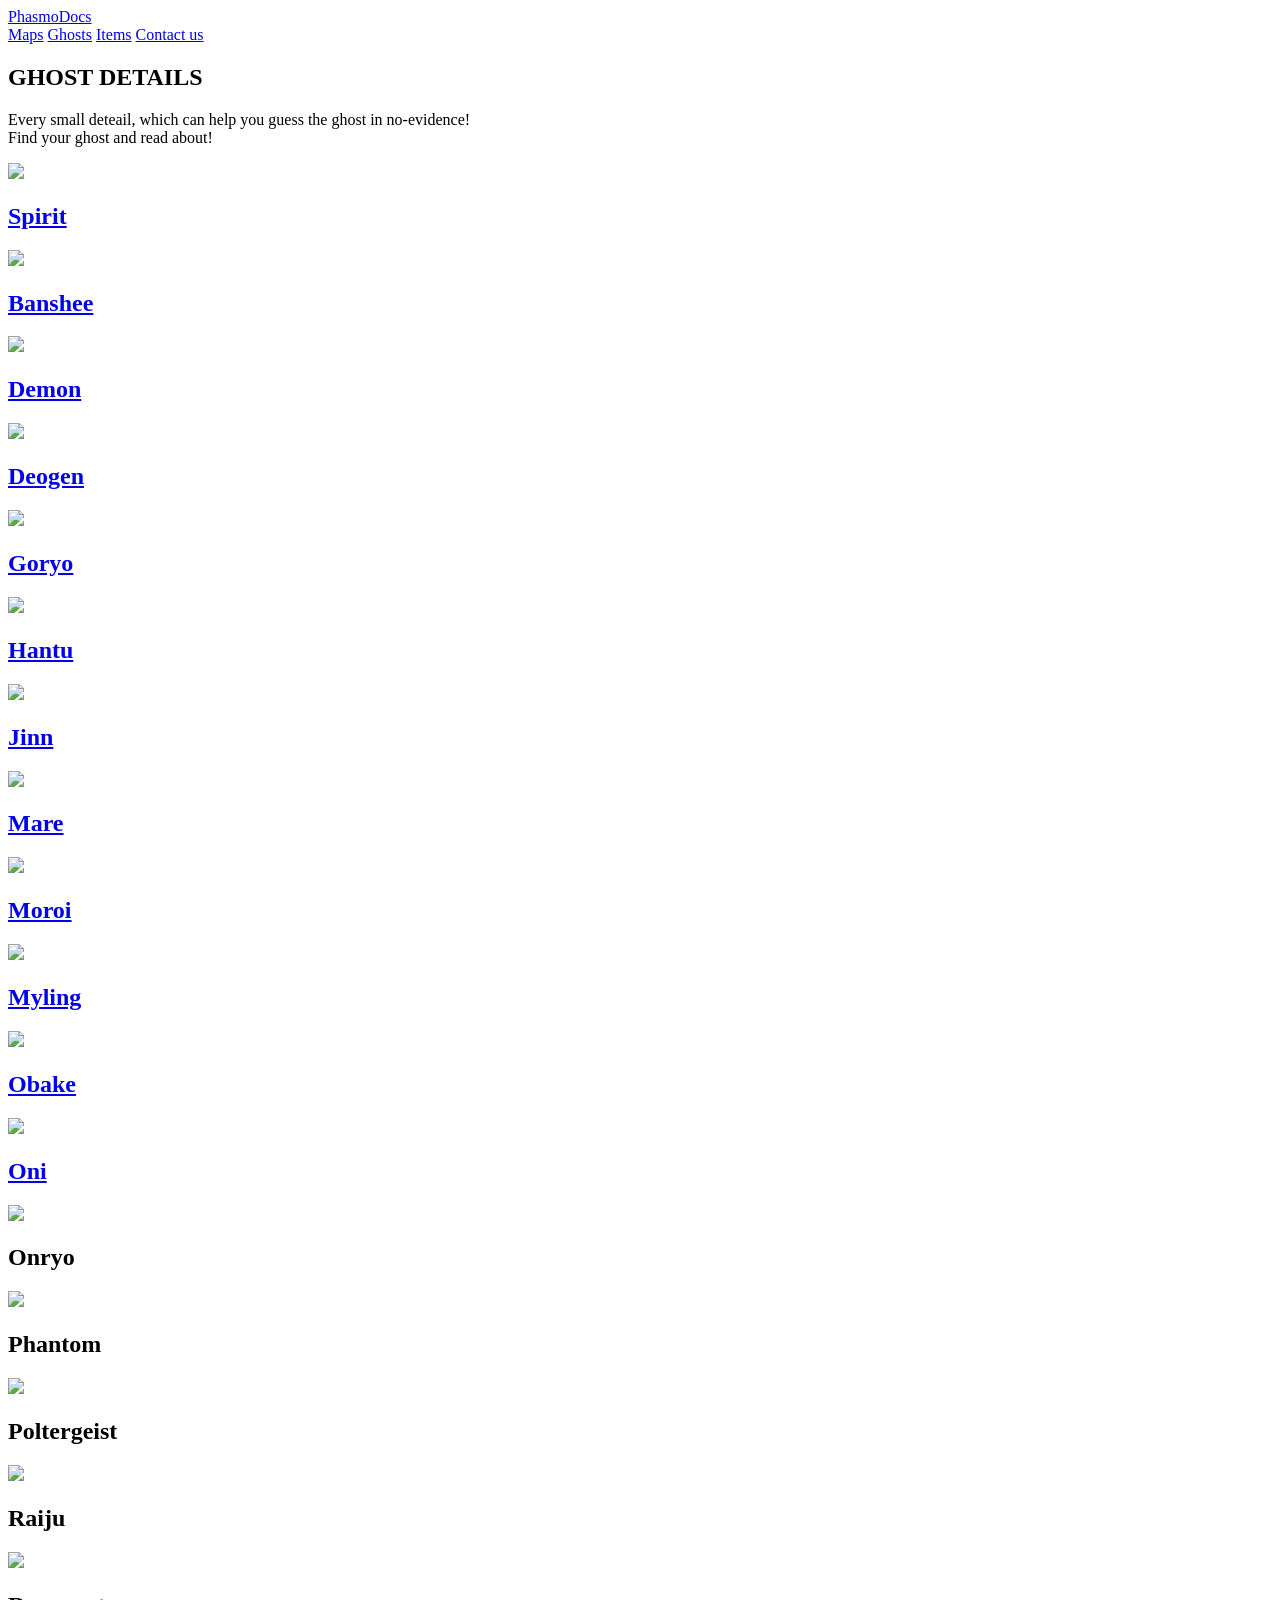
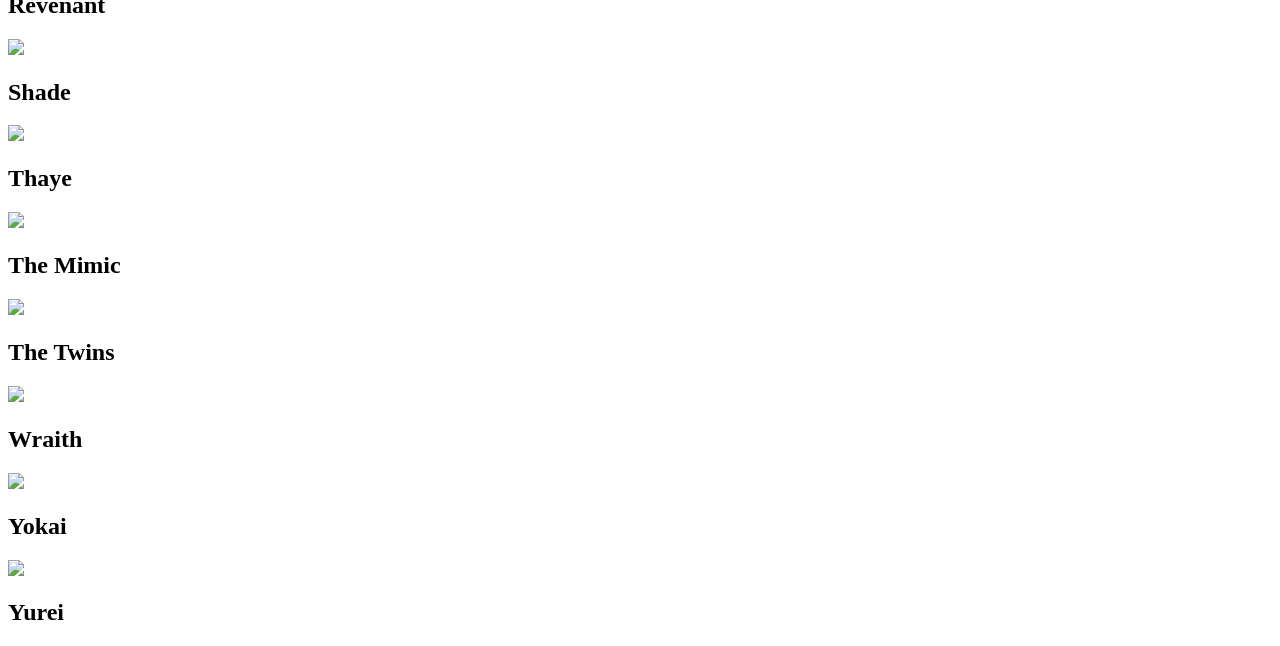
==== Ghost.html @ df2d8bae "Add files via upload" ====
<!DOCTYPE html>
<html>
    <head>
        <meta name="viewport" content="width=device-width, initial-scale=1.0">
        <title>PhasmoDocs - Ghosts</title>
        <link rel="stylesheet" href="style.css">
        <link rel="icon" type="image/x-icon" href="img/icon.png">
        <meta charset="UTF-8">
    </head>
    <body class="Ghosts">
        <header>
            <a href="index.html" class="logo">PhasmoDocs</a>
            <nav>
                <a href="Maps.html">Maps</a>
                <a href="Ghost.html">Ghosts</a>
                <a href="#">Items</a>
                <a href="https://discord.gg/DEPN3hc5D5" target="_blank">Contact us</a>
            </nav>
        </header>
        <section class="ghost-page">
            <h1 class="title">GHOST DETAILS</h1>
            <p>Every small deteail, which can help you guess the ghost in no-evidence!<br>Find your ghost and read about!</p>
            <div class="cards">
                <div class="card">
                    <a href="Ghosts/Spriti.html">
                    <img src="img/Spirit.png">
                    <h2>Spirit</h2>
                    </a>
                </div>
                <div class="card">
                    <a href="Ghosts/Banshee.html">
                    <img src="img/Banshee.png">
                    <h2>Banshee</h2>
                    </a>
                </div>
                <div class="card">
                    <a href="Ghosts/Demon.html">
                    <img src="img/Demon.png">
                    <h2>Demon</h2>
                    </a>
                </div>
                <div class="card">
                    <a href="Ghosts/Deogen.html">
                    <img src="img/Deogen.png">
                    <h2>Deogen</h2>
                    </a>
                </div>
                <div class="card">
                    <a href="Ghosts/Goryo.html">
                    <img src="img/Goryo.png">
                    <h2>Goryo</h2>
                    </a>
                </div>
                <div class="card">
                    <a href="Ghosts/Hantu.html">
                    <img src="img/Hantu.png">
                    <h2>Hantu</h2>
                    </a>
                </div>
                <div class="card">
                    <a href="Ghosts/Jinn.html">
                    <img src="img/Jinn.png">
                    <h2>Jinn</h2>
                    </a>
                </div>
                <div class="card">
                    <a href="Ghosts/Mare.html">
                    <img src="img/Mare.png">
                    <h2>Mare</h2>
                    </a>
                </div>
                <div class="card">
                    <a href="Ghosts/Moroi.html">
                    <img src="img/Moroi.png">
                    <h2>Moroi</h2>
                    </a>
                </div>
                <div class="card">
                    <a href="Ghosts/Myling.html">
                    <img src="img/Myling.png">
                    <h2>Myling</h2>
                    </a>
                </div>
                <div class="card">
                    <a href="Ghosts/Obake.html">
                    <img src="img/Obake.png">
                    <h2>Obake</h2>
                    </a>
                </div>
                <div class="card">
                    <a href="Ghosts/Oni.html">
                    <img src="img/Oni.png">
                    <h2>Oni</h2>
                    </a>
                </div>
                <div class="card">
                    <img src="img/Onryo.png">
                    <h2>Onryo</h2>
                </div>
                <div class="card">
                    <img src="img/Phantom.png">
                    <h2>Phantom</h2>
                </div>
                <div class="card">
                    <img src="img/Poltergeist.png">
                    <h2>Poltergeist</h2>
                </div>
                <div class="card">
                    <img src="img/Raiju.png">
                    <h2>Raiju</h2>
                </div>
                <div class="card">
                    <img src="img/Revenant.png">
                    <h2>Revenant</h2>
                </div>
                <div class="card">
                    <img src="img/Shade.png">
                    <h2>Shade</h2>
                </div>
                <div class="card">
                    <img src="img/Thaye.png">
                    <h2>Thaye</h2>
                </div>

                <div class="card">
                    <img src="img/Mimic.png">
                    <h2>The Mimic</h2>
                </div>
                <div class="card">
                    <img src="img/Twins.png">
                    <h2>The Twins</h2>
                </div>
                <div class="card">
                    <img src="img/Wraith.png">
                    <h2>Wraith</h2>
                </div>
                <div class="card">
                    <img src="img/Yokai.png">
                    <h2>Yokai</h2>
                </div>
                <div class="card">
                    <img src="img/Yurei.png">
                    <h2>Yurei</h2>
                </div>
            </div>
        </section>
        </section>
    </body>
</html>
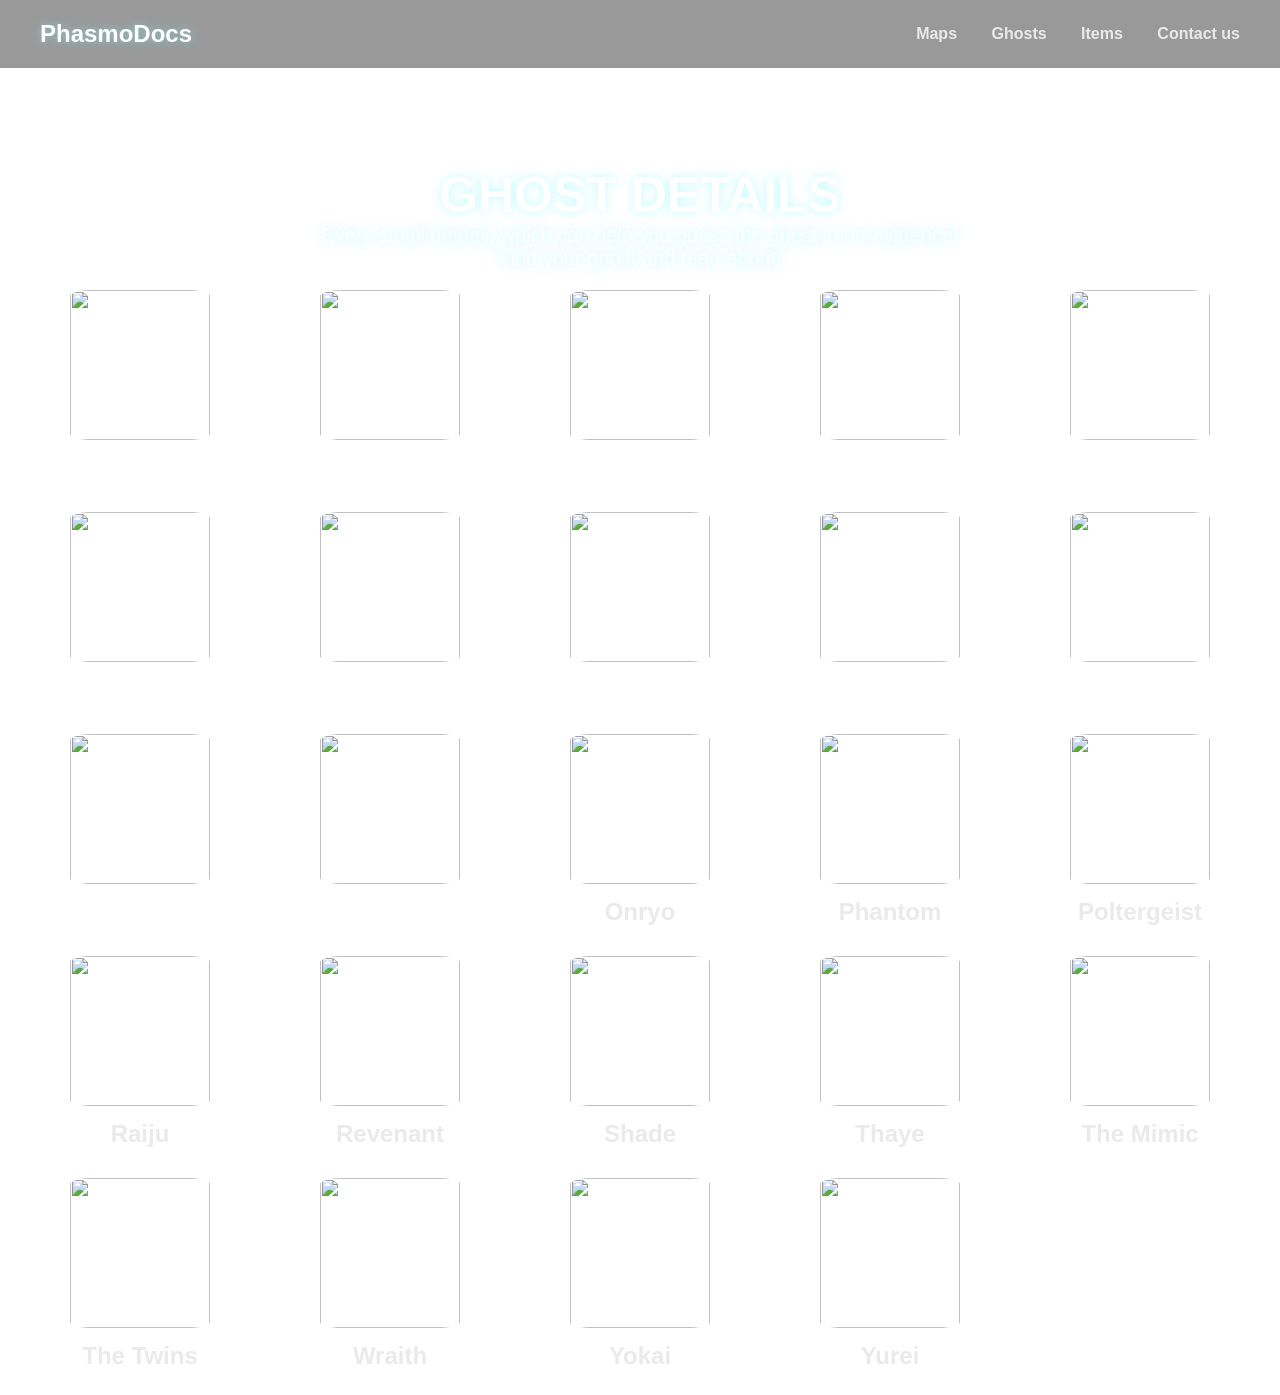
==== commit 2cfaa095: "Update Ghost.html" ====
--- a/Ghost.html
+++ b/Ghost.html
@@ -3,7 +3,7 @@
     <head>
         <meta name="viewport" content="width=device-width, initial-scale=1.0">
         <title>PhasmoDocs - Ghosts</title>
-        <link rel="stylesheet" href="style.css">
+        <link rel="stylesheet" href="Style.css">
         <link rel="icon" type="image/x-icon" href="img/icon.png">
         <meta charset="UTF-8">
     </head>
@@ -146,4 +146,4 @@
         </section>
         </section>
     </body>
-</html>+</html>
--- a/Style.css
+++ b/Style.css
@@ -0,0 +1,684 @@
+*{
+    margin: 0;
+    padding: 0;
+    box-sizing: border-box;
+}
+
+body{
+    font-family: Arial, Helvetica, sans-serif;
+    color: #eaeaea;
+}
+
+header{
+    display: flex;
+    justify-content: space-between;
+    align-items: center;
+    padding: 20px 40px;
+    position: fixed; /* VIGTIG */
+    width: 100%;
+    top: 0;
+    left: 0;
+    background: rgba(0,0,0,0.4);
+    backdrop-filter: blur(10px);
+    z-index: 1000;
+}
+
+
+.logo {
+    font-size: 24px;
+    text-decoration: none;
+    font-weight: bold;
+    color: white;
+    text-shadow: 0 0 10px rgba(126,249,255,0.5);
+    animation: flicker 7s infinite;
+    display: inline-block;
+}
+
+.logo:hover{
+    color: #7ef9ff;
+    text-shadow: 
+        0 0 5px #7ef9ff,
+        0 0 10px #7ef9ff,
+        0 0 20px #7ef9ff;
+}
+
+nav a{
+    position: relative;
+    margin-left: 30px;
+    text-decoration: none;
+    color: #eaeaea;
+    font-weight: bold;
+    transition: 0.3s;
+    animation: flicker 11s infinite;
+}
+nav a:hover{
+    color: var(--ghost);
+    text-shadow: 
+        0 0 5px #7ef9ff,
+        0 0 10px #7ef9ff,
+        0 0 20px #7ef9ff;
+}
+nav a::after {
+    content: "";
+    position: absolute;
+    width: 0%;
+    height: 2px;
+    left: 0;
+    bottom: -5px;
+    background: #7ef9ff;
+    transition: 0.3s;
+}
+
+nav a:hover::after {
+    width: 100%;
+}
+
+.frontpagebody .hero{
+    height: 100vh;
+    background: url("img/Phasmo.png") no-repeat center/cover;
+    display: flex;
+    justify-content: center;
+    align-items: center;
+    text-align: center;
+    color: white;
+    position: relative;
+}
+
+.Ghosts .hero {
+    height: 100vh;
+    background: url("img/ghostprof.png") no-repeat center/cover;
+    display: flex;
+    justify-content: center;
+    text-align: center;
+    color: white;
+    position: relative;
+}
+
+.Maps .hero {
+    background-position: center top;
+    height: 100vh;
+    background: url("img/maps.png") no-repeat top/cover;
+    display: flex;
+    justify-content: center;
+    text-align: center;
+    color: white;
+    position: relative;
+}
+
+.Ghosts {
+    min-height: 100vh;
+    background: url("img/ghostprof.png") no-repeat center/cover;
+}
+
+.frontpagebody .hero-text h1 {
+    font-size: 60px;
+    text-shadow: 0 0 10px rgba(255,255,255,0.6);
+}
+.frontpagebody .hero-content {
+    display: flex;
+    flex-direction: column; /* 👈 DET HER ER NØGLEN */
+    align-items: center;
+    gap: 50px;
+}
+.frontpagebody .hero-text p{
+    font-size: 20px;
+    margin-top: 20px;
+    text-shadow: 0 0 10px rgba(255,255,255,0.6);
+    margin-bottom: 30px;
+}
+
+@keyframes flicker {
+    0%   { opacity: 1; }
+    5%   { opacity: 0.4; }
+    10%  { opacity: 1; }
+    15%  { opacity: 0.3; }
+    20%  { opacity: 1; }
+    55%  { opacity: 0.9; }
+    60%  { opacity: 0.2; }
+    65%  { opacity: 1; }
+    100% { opacity: 1; }
+}
+
+.frontpagebody .hero::after {
+    content: "";
+    position: absolute;
+    inset: 0;
+    background: radial-gradient(circle at center, rgba(255,255,255,0.05), transparent 70%);
+    pointer-events: none;
+}
+
+:root {
+    --ghost: #7ef9ff;
+}
+
+.frontpagebody .cards {
+    display: flex;
+    gap: 60px;
+}
+
+.frontpagebody .card {
+    width: 300px;
+    text-align: center;
+    padding: 30px;
+
+    background: rgba(0,0,0,0.4);
+    backdrop-filter: blur(20%);
+
+    border-radius: 10px;
+    transition: 0.3s;
+}
+
+.frontpagebody .card:hover {
+    transform: translateY(-10px) scale(1.05);
+    box-shadow: 0 0 20px rgba(126,249,255,0.3);
+}
+
+.frontpagebody .card img {
+    width: 100%;
+    border-radius: 10px;
+}
+
+.frontpagebody .card p {
+    margin-top: 10px;
+    font-size: 24px;
+    text-decoration: none;
+    color: white;
+    font-weight: bold;
+    font-family: Arial, Helvetica, sans-serif
+}
+
+.frontpagebody .card a{
+    text-decoration: none;
+}
+
+@media (max-width: 768px) {
+    .cards {
+        flex-direction: column;
+        align-items: center;
+    }
+
+    nav {
+        display: none; /* kan senere laves burger menu */
+    }
+}
+
+.ghost-page {
+    padding: 98px 20px 25px;
+    margin: 0 auto; /* 👈 centrer hele container */
+}
+.title {
+    text-align: center;
+    font-size: 50px;
+    margin-bottom: 40px;
+    color: white;
+    text-shadow: 0 0 10px rgba(126,249,255,0.5);
+}
+.ghost-page p {
+    text-align: center;
+    font-size: 20px;
+    margin-top: -40px;
+    margin-bottom: 20px;
+    color: white;
+    text-shadow: 0 0 10px rgba(126,249,255,0.5);
+}
+.card{
+    text-align: center;
+    transition: 0.3s;
+    border-radius: 35px;
+    transition: 0.3s;
+}
+
+.card h2 {
+    margin-top: 10px;
+    text-align: center;
+}
+.cards {
+    display: grid;
+    /* 👇 4 kort pr række */
+    grid-template-columns: repeat(auto-fit, minmax(180px, 220px));
+    gap: 30px;
+    justify-content: center;
+}
+.card a {
+    text-decoration: none;
+    color: white;
+}
+.card img {
+    width: 80%;
+    height: 150px;
+    object-fit: cover;
+    border-radius: 36px;
+    object-fit: cover
+}
+@media (max-width: 900px) {
+    .cards {
+        grid-template-columns: repeat(2, 1fr);
+    }
+}
+
+@media (max-width: 500px) {
+    .cards {
+        grid-template-columns: 1fr;
+    }
+}
+
+
+.card:hover {
+    transform: translateY(-10px) scale(1.05);
+    box-shadow: 0 0 20px rgba(126,249,255,0.3);
+}
+
+##Spirit
+body.Spirit {
+    min-height: 100vh;
+    background:red;
+}
+body.Spirit {
+    min-height: 100vh;
+    background: url("img/Backgroundghost.png") no-repeat center/cover;
+    position: relative;
+}
+
+body.Spirit::before {
+    content: "";
+    position: fixed;
+    inset: 0;
+
+    background: radial-gradient(
+        circle at center,
+        rgba(255,255,255,0.08),
+        rgba(0,0,0,0.6)
+    );
+
+    pointer-events: none;
+    z-index: 1;
+}
+.Spirit-detail {
+    padding: 120px 40px 60px;
+    max-width: 1100px;
+    margin: 0 auto;
+}
+
+/* TOP (billede + tekst) */
+.Spirit-header {
+    display: flex;
+    gap: 40px;
+    align-items: center;
+    margin-bottom: 50px;
+}
+
+.Spirit-header img {
+    width: 250px;
+    border-radius: 20px;
+    box-shadow: 0 0 20px rgba(126,249,255,0.3);
+}
+
+.Spirit-info h1 {
+    font-size: 50px;
+    text-shadow: 0 0 15px rgba(126,249,255,0.6);
+}
+
+.Spirit-info p {
+    margin-top: 10px;
+    font-size: 18px;
+}
+
+/* GRID */
+.Spirit-grid {
+    display: grid;
+    grid-template-columns: repeat(auto-fit, minmax(250px, 1fr));
+    gap: 25px;
+}
+
+/* BOXES */
+.Spirit-box {
+    background: rgba(0,0,0,0.5);
+    backdrop-filter: blur(10px);
+    padding: 20px;
+    border-radius: 15px;
+    transition: 0.3s;
+}
+
+.Spirit-box:hover {
+    transform: translateY(-5px);
+    box-shadow: 0 0 20px rgba(126,249,255,0.3);
+}
+
+.Spirit-box h2 {
+    margin-bottom: 10px;
+    color: #7ef9ff;
+}
+
+.Spirit-box ul {
+    list-style: none;
+    padding-left: 0;
+}
+
+.Spirit-box li {
+    margin-bottom: 5px;
+}
+
+#banshee
+body.Banshee {
+    min-height: 100vh;
+    background: url("img/Backgroundghost.png") no-repeat center/cover;
+    position: relative;
+}
+body.Banshee {
+    min-height: 100vh;
+    background: url("img/Backgroundghost.png") no-repeat center/cover;
+    position: relative;
+}
+
+/* 👻 Fog */
+body.Banshee::before {
+    content: "";
+    position: fixed;
+    inset: 0;
+
+    background: radial-gradient(
+        circle at center,
+        rgba(126,249,255,0.08),
+        rgba(0,0,0,0.7)
+    );
+
+    pointer-events: none;
+    z-index: 1;
+}
+
+/* content over fog */
+header,
+.Spirit-detail {
+    position: relative;
+    z-index: 2;
+}
+
+body.Demon {
+    min-height: 100vh;
+    background: url("img/Backgroundghost.png") no-repeat center/cover;
+    position: relative;
+}
+
+/* mørkere og mere aggressiv fog */
+body.Demon::before {
+    content: "";
+    position: fixed;
+    inset: 0;
+
+    background: radial-gradient(
+        circle at center,
+        rgba(255,0,0,0.08),
+        rgba(0,0,0,0.8)
+    );
+
+    pointer-events: none;
+    z-index: 1;
+}
+
+/* content over */
+header,
+.Spirit-detail {
+    position: relative;
+    z-index: 2;
+}
+
+body.Deogen {
+    min-height: 100vh;
+    background: url("img/Backgroundghost.png") no-repeat center/cover;
+    position: relative;
+}
+
+/* creepy fog */
+body.Deogen::before {
+    content: "";
+    position: fixed;
+    inset: 0;
+
+    background: radial-gradient(
+        circle at center,
+        rgba(126,249,255,0.06),
+        rgba(0,0,0,0.85)
+    );
+
+    pointer-events: none;
+    z-index: 1;
+}
+
+/* content over */
+header,
+.Spirit-detail {
+    position: relative;
+    z-index: 2;
+}
+
+/* MOBILE */
+@media (max-width: 768px) {
+    .ghost-header {
+        flex-direction: column;
+        text-align: center;
+    }
+}
+
+body.Goryo {
+    min-height: 100vh;
+    background: url("../img/goryo-bg.png") no-repeat center/cover;
+    position: relative;
+}
+
+/* lidt kold og “kamera” vibe */
+body.Goryo::before {
+    content: "";
+    position: fixed;
+    inset: 0;
+
+    background: radial-gradient(
+        circle at center,
+        rgba(0,255,200,0.05),
+        rgba(0,0,0,0.85)
+    );
+
+    pointer-events: none;
+    z-index: 1;
+}
+
+body.Hantu {
+    min-height: 100vh;
+    background: url("../img/hantu-bg.png") no-repeat center/cover;
+    position: relative;
+}
+
+/* cold fog */
+body.Hantu::before {
+    content: "";
+    position: fixed;
+    inset: 0;
+
+    background: radial-gradient(
+        circle at center,
+        rgba(150,220,255,0.08),
+        rgba(0,0,0,0.85)
+    );
+
+    pointer-events: none;
+    z-index: 1;
+}
+
+/* content over fog */
+header,
+.Spirit-detail {
+    position: relative;
+    z-index: 2;
+}
+body.Jinn {
+    min-height: 100vh;
+    background: url("../img/jinn-bg.png") no-repeat center/cover;
+    position: relative;
+}
+
+/* electric vibe */
+body.Jinn::before {
+    content: "";
+    position: fixed;
+    inset: 0;
+
+    background: radial-gradient(
+        circle at center,
+        rgba(255,255,100,0.08),
+        rgba(0,0,0,0.85)
+    );
+
+    pointer-events: none;
+    z-index: 1;
+}
+
+/* content over fog */
+header,
+.Spirit-detail {
+    position: relative;
+    z-index: 2;
+}
+
+body.Mare {
+    min-height: 100vh;
+    background: url("../img/mare-bg.png") no-repeat center/cover;
+    position: relative;
+}
+
+/* mørk / shadow vibe */
+body.Mare::before {
+    content: "";
+    position: fixed;
+    inset: 0;
+
+    background: radial-gradient(
+        circle at center,
+        rgba(0,0,0,0.3),
+        rgba(0,0,0,0.9)
+    );
+
+    pointer-events: none;
+    z-index: 1;
+}
+
+/* content over fog */
+header,
+.Spirit-detail {
+    position: relative;
+    z-index: 2;
+}
+
+body.Moroi {
+    min-height: 100vh;
+    background: url("../img/moroi-bg.png") no-repeat center/cover;
+    position: relative;
+}
+
+/* cursed / blood vibe */
+body.Moroi::before {
+    content: "";
+    position: fixed;
+    inset: 0;
+
+    background: radial-gradient(
+        circle at center,
+        rgba(150,0,0,0.1),
+        rgba(0,0,0,0.85)
+    );
+
+    pointer-events: none;
+    z-index: 1;
+}
+
+/* content over fog */
+header,
+.Spirit-detail {
+    position: relative;
+    z-index: 2;
+}
+
+body.Myling {
+    min-height: 100vh;
+    background: url("../img/myling-bg.png") no-repeat center/cover;
+    position: relative;
+}
+
+/* lyd / whisper vibe */
+body.Myling::before {
+    content: "";
+    position: fixed;
+    inset: 0;
+
+    background: radial-gradient(
+        circle at center,
+        rgba(200,200,255,0.05),
+        rgba(0,0,0,0.9)
+    );
+
+    pointer-events: none;
+    z-index: 1;
+}
+
+/* content over */
+header,
+.Spirit-detail {
+    position: relative;
+    z-index: 2;
+}
+
+body.Obake {
+    min-height: 100vh;
+    background: url("../img/obake-bg.png") no-repeat center/cover;
+    position: relative;
+}
+
+/* shapeshifter vibe */
+body.Obake::before {
+    content: "";
+    position: fixed;
+    inset: 0;
+
+    background: radial-gradient(
+        circle at center,
+        rgba(150,255,200,0.06),
+        rgba(0,0,0,0.9)
+    );
+
+    pointer-events: none;
+    z-index: 1;
+}
+
+/* content over */
+header,
+.Spirit-detail {
+    position: relative;
+    z-index: 2;
+}
+
+body.Oni {
+    min-height: 100vh;
+    background: url("../img/oni-bg.png") no-repeat center/cover;
+    position: relative;
+}
+
+/* aggressiv / varm vibe */
+body.Oni::before {
+    content: "";
+    position: fixed;
+    inset: 0;
+
+    background: radial-gradient(
+        circle at center,
+        rgba(255,80,80,0.1),
+        rgba(0,0,0,0.85)
+    );
+
+    pointer-events: none;
+    z-index: 1;
+}
+
+/* content over */
+header,
+.Spirit-detail {
+    position: relative;
+    z-index: 2;
+}
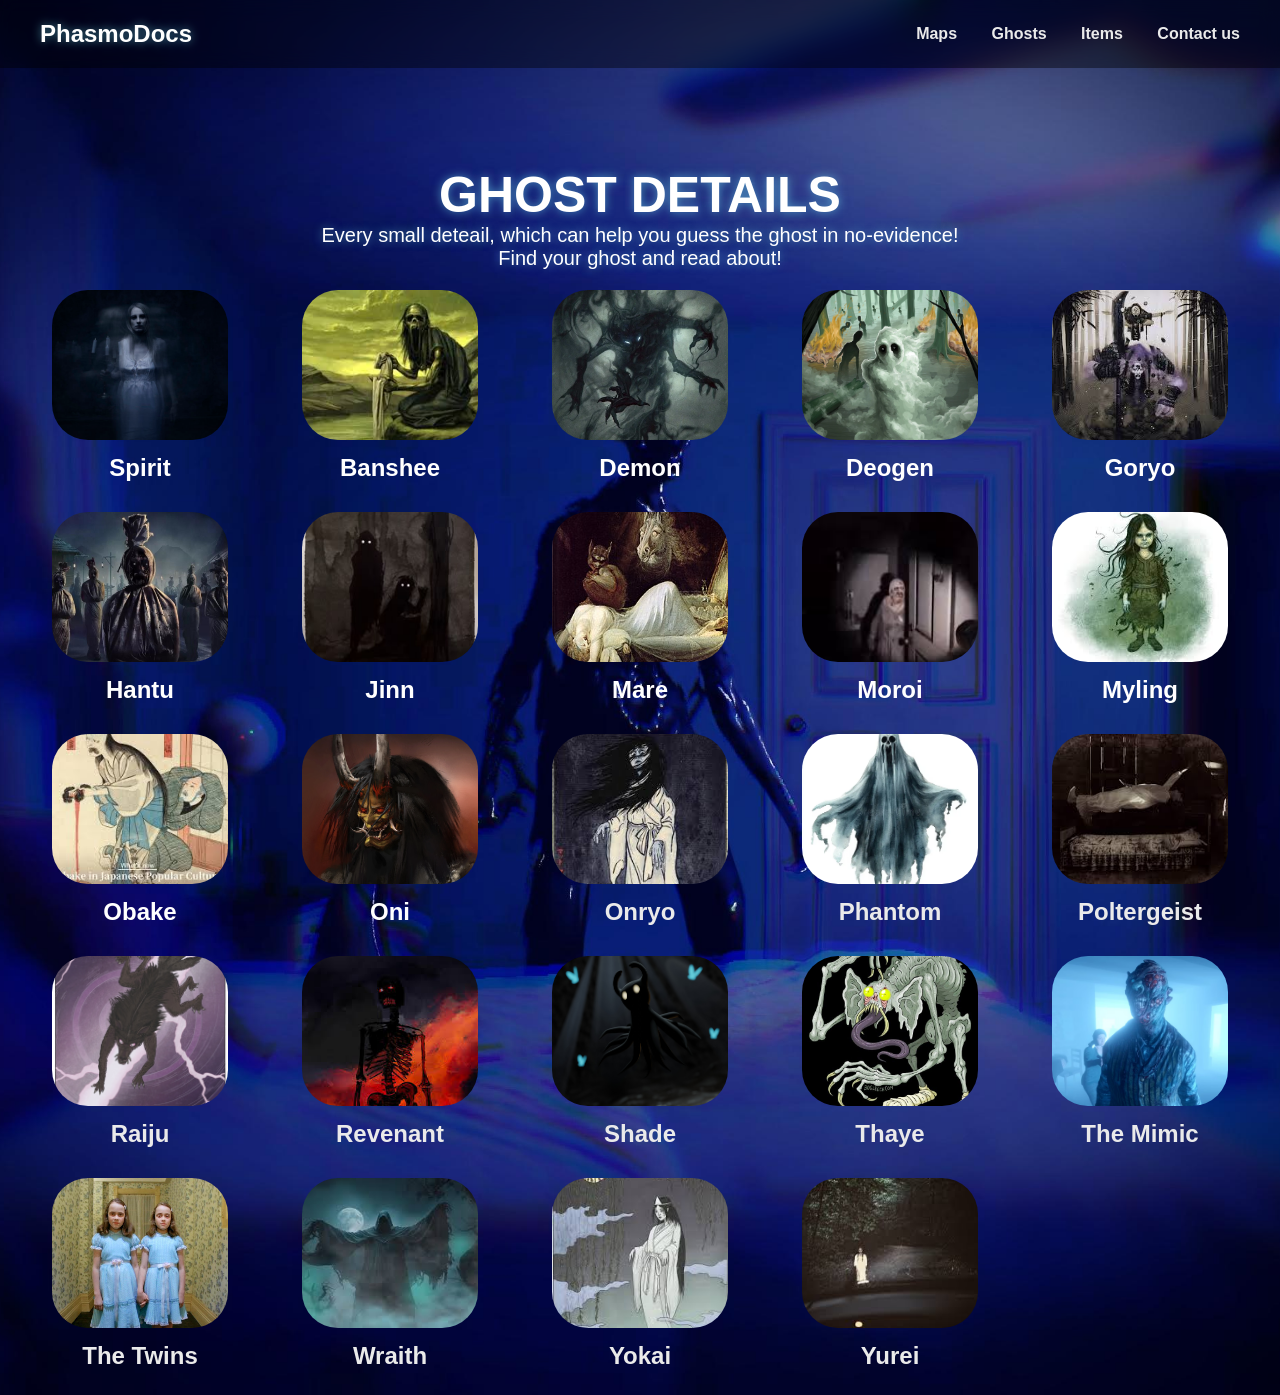
==== commit 87aad519: "Update Ghost.html" ====
--- a/Ghost.html
+++ b/Ghost.html
@@ -3,7 +3,7 @@
     <head>
         <meta name="viewport" content="width=device-width, initial-scale=1.0">
         <title>PhasmoDocs - Ghosts</title>
-        <link rel="stylesheet" href="Style.css">
+        <link rel="stylesheet" href="style.css">
         <link rel="icon" type="image/x-icon" href="img/icon.png">
         <meta charset="UTF-8">
     </head>
--- a/style.css
+++ b/style.css
@@ -0,0 +1,684 @@
+*{
+    margin: 0;
+    padding: 0;
+    box-sizing: border-box;
+}
+
+body{
+    font-family: Arial, Helvetica, sans-serif;
+    color: #eaeaea;
+}
+
+header{
+    display: flex;
+    justify-content: space-between;
+    align-items: center;
+    padding: 20px 40px;
+    position: fixed; /* VIGTIG */
+    width: 100%;
+    top: 0;
+    left: 0;
+    background: rgba(0,0,0,0.4);
+    backdrop-filter: blur(10px);
+    z-index: 1000;
+}
+
+
+.logo {
+    font-size: 24px;
+    text-decoration: none;
+    font-weight: bold;
+    color: white;
+    text-shadow: 0 0 10px rgba(126,249,255,0.5);
+    animation: flicker 7s infinite;
+    display: inline-block;
+}
+
+.logo:hover{
+    color: #7ef9ff;
+    text-shadow: 
+        0 0 5px #7ef9ff,
+        0 0 10px #7ef9ff,
+        0 0 20px #7ef9ff;
+}
+
+nav a{
+    position: relative;
+    margin-left: 30px;
+    text-decoration: none;
+    color: #eaeaea;
+    font-weight: bold;
+    transition: 0.3s;
+    animation: flicker 11s infinite;
+}
+nav a:hover{
+    color: var(--ghost);
+    text-shadow: 
+        0 0 5px #7ef9ff,
+        0 0 10px #7ef9ff,
+        0 0 20px #7ef9ff;
+}
+nav a::after {
+    content: "";
+    position: absolute;
+    width: 0%;
+    height: 2px;
+    left: 0;
+    bottom: -5px;
+    background: #7ef9ff;
+    transition: 0.3s;
+}
+
+nav a:hover::after {
+    width: 100%;
+}
+
+.frontpagebody .hero{
+    height: 100vh;
+    background: url("img/Phasmo.png") no-repeat center/cover;
+    display: flex;
+    justify-content: center;
+    align-items: center;
+    text-align: center;
+    color: white;
+    position: relative;
+}
+
+.Ghosts .hero {
+    height: 100vh;
+    background: url("img/ghostprof.png") no-repeat center/cover;
+    display: flex;
+    justify-content: center;
+    text-align: center;
+    color: white;
+    position: relative;
+}
+
+.Maps .hero {
+    background-position: center top;
+    height: 100vh;
+    background: url("img/maps.png") no-repeat top/cover;
+    display: flex;
+    justify-content: center;
+    text-align: center;
+    color: white;
+    position: relative;
+}
+
+.Ghosts {
+    min-height: 100vh;
+    background: url("img/ghostprof.png") no-repeat center/cover;
+}
+
+.frontpagebody .hero-text h1 {
+    font-size: 60px;
+    text-shadow: 0 0 10px rgba(255,255,255,0.6);
+}
+.frontpagebody .hero-content {
+    display: flex;
+    flex-direction: column; /* 👈 DET HER ER NØGLEN */
+    align-items: center;
+    gap: 50px;
+}
+.frontpagebody .hero-text p{
+    font-size: 20px;
+    margin-top: 20px;
+    text-shadow: 0 0 10px rgba(255,255,255,0.6);
+    margin-bottom: 30px;
+}
+
+@keyframes flicker {
+    0%   { opacity: 1; }
+    5%   { opacity: 0.4; }
+    10%  { opacity: 1; }
+    15%  { opacity: 0.3; }
+    20%  { opacity: 1; }
+    55%  { opacity: 0.9; }
+    60%  { opacity: 0.2; }
+    65%  { opacity: 1; }
+    100% { opacity: 1; }
+}
+
+.frontpagebody .hero::after {
+    content: "";
+    position: absolute;
+    inset: 0;
+    background: radial-gradient(circle at center, rgba(255,255,255,0.05), transparent 70%);
+    pointer-events: none;
+}
+
+:root {
+    --ghost: #7ef9ff;
+}
+
+.frontpagebody .cards {
+    display: flex;
+    gap: 60px;
+}
+
+.frontpagebody .card {
+    width: 300px;
+    text-align: center;
+    padding: 30px;
+
+    background: rgba(0,0,0,0.4);
+    backdrop-filter: blur(20%);
+
+    border-radius: 10px;
+    transition: 0.3s;
+}
+
+.frontpagebody .card:hover {
+    transform: translateY(-10px) scale(1.05);
+    box-shadow: 0 0 20px rgba(126,249,255,0.3);
+}
+
+.frontpagebody .card img {
+    width: 100%;
+    border-radius: 10px;
+}
+
+.frontpagebody .card p {
+    margin-top: 10px;
+    font-size: 24px;
+    text-decoration: none;
+    color: white;
+    font-weight: bold;
+    font-family: Arial, Helvetica, sans-serif
+}
+
+.frontpagebody .card a{
+    text-decoration: none;
+}
+
+@media (max-width: 768px) {
+    .cards {
+        flex-direction: column;
+        align-items: center;
+    }
+
+    nav {
+        display: none; /* kan senere laves burger menu */
+    }
+}
+
+.ghost-page {
+    padding: 98px 20px 25px;
+    margin: 0 auto; /* 👈 centrer hele container */
+}
+.title {
+    text-align: center;
+    font-size: 50px;
+    margin-bottom: 40px;
+    color: white;
+    text-shadow: 0 0 10px rgba(126,249,255,0.5);
+}
+.ghost-page p {
+    text-align: center;
+    font-size: 20px;
+    margin-top: -40px;
+    margin-bottom: 20px;
+    color: white;
+    text-shadow: 0 0 10px rgba(126,249,255,0.5);
+}
+.card{
+    text-align: center;
+    transition: 0.3s;
+    border-radius: 35px;
+    transition: 0.3s;
+}
+
+.card h2 {
+    margin-top: 10px;
+    text-align: center;
+}
+.cards {
+    display: grid;
+    /* 👇 4 kort pr række */
+    grid-template-columns: repeat(auto-fit, minmax(180px, 220px));
+    gap: 30px;
+    justify-content: center;
+}
+.card a {
+    text-decoration: none;
+    color: white;
+}
+.card img {
+    width: 80%;
+    height: 150px;
+    object-fit: cover;
+    border-radius: 36px;
+    object-fit: cover
+}
+@media (max-width: 900px) {
+    .cards {
+        grid-template-columns: repeat(2, 1fr);
+    }
+}
+
+@media (max-width: 500px) {
+    .cards {
+        grid-template-columns: 1fr;
+    }
+}
+
+
+.card:hover {
+    transform: translateY(-10px) scale(1.05);
+    box-shadow: 0 0 20px rgba(126,249,255,0.3);
+}
+
+##Spirit
+body.Spirit {
+    min-height: 100vh;
+    background:red;
+}
+body.Spirit {
+    min-height: 100vh;
+    background: url("img/Backgroundghost.png") no-repeat center/cover;
+    position: relative;
+}
+
+body.Spirit::before {
+    content: "";
+    position: fixed;
+    inset: 0;
+
+    background: radial-gradient(
+        circle at center,
+        rgba(255,255,255,0.08),
+        rgba(0,0,0,0.6)
+    );
+
+    pointer-events: none;
+    z-index: 1;
+}
+.Spirit-detail {
+    padding: 120px 40px 60px;
+    max-width: 1100px;
+    margin: 0 auto;
+}
+
+/* TOP (billede + tekst) */
+.Spirit-header {
+    display: flex;
+    gap: 40px;
+    align-items: center;
+    margin-bottom: 50px;
+}
+
+.Spirit-header img {
+    width: 250px;
+    border-radius: 20px;
+    box-shadow: 0 0 20px rgba(126,249,255,0.3);
+}
+
+.Spirit-info h1 {
+    font-size: 50px;
+    text-shadow: 0 0 15px rgba(126,249,255,0.6);
+}
+
+.Spirit-info p {
+    margin-top: 10px;
+    font-size: 18px;
+}
+
+/* GRID */
+.Spirit-grid {
+    display: grid;
+    grid-template-columns: repeat(auto-fit, minmax(250px, 1fr));
+    gap: 25px;
+}
+
+/* BOXES */
+.Spirit-box {
+    background: rgba(0,0,0,0.5);
+    backdrop-filter: blur(10px);
+    padding: 20px;
+    border-radius: 15px;
+    transition: 0.3s;
+}
+
+.Spirit-box:hover {
+    transform: translateY(-5px);
+    box-shadow: 0 0 20px rgba(126,249,255,0.3);
+}
+
+.Spirit-box h2 {
+    margin-bottom: 10px;
+    color: #7ef9ff;
+}
+
+.Spirit-box ul {
+    list-style: none;
+    padding-left: 0;
+}
+
+.Spirit-box li {
+    margin-bottom: 5px;
+}
+
+#banshee
+body.Banshee {
+    min-height: 100vh;
+    background: url("img/Backgroundghost.png") no-repeat center/cover;
+    position: relative;
+}
+body.Banshee {
+    min-height: 100vh;
+    background: url("img/Backgroundghost.png") no-repeat center/cover;
+    position: relative;
+}
+
+/* 👻 Fog */
+body.Banshee::before {
+    content: "";
+    position: fixed;
+    inset: 0;
+
+    background: radial-gradient(
+        circle at center,
+        rgba(126,249,255,0.08),
+        rgba(0,0,0,0.7)
+    );
+
+    pointer-events: none;
+    z-index: 1;
+}
+
+/* content over fog */
+header,
+.Spirit-detail {
+    position: relative;
+    z-index: 2;
+}
+
+body.Demon {
+    min-height: 100vh;
+    background: url("img/Backgroundghost.png") no-repeat center/cover;
+    position: relative;
+}
+
+/* mørkere og mere aggressiv fog */
+body.Demon::before {
+    content: "";
+    position: fixed;
+    inset: 0;
+
+    background: radial-gradient(
+        circle at center,
+        rgba(255,0,0,0.08),
+        rgba(0,0,0,0.8)
+    );
+
+    pointer-events: none;
+    z-index: 1;
+}
+
+/* content over */
+header,
+.Spirit-detail {
+    position: relative;
+    z-index: 2;
+}
+
+body.Deogen {
+    min-height: 100vh;
+    background: url("img/Backgroundghost.png") no-repeat center/cover;
+    position: relative;
+}
+
+/* creepy fog */
+body.Deogen::before {
+    content: "";
+    position: fixed;
+    inset: 0;
+
+    background: radial-gradient(
+        circle at center,
+        rgba(126,249,255,0.06),
+        rgba(0,0,0,0.85)
+    );
+
+    pointer-events: none;
+    z-index: 1;
+}
+
+/* content over */
+header,
+.Spirit-detail {
+    position: relative;
+    z-index: 2;
+}
+
+/* MOBILE */
+@media (max-width: 768px) {
+    .ghost-header {
+        flex-direction: column;
+        text-align: center;
+    }
+}
+
+body.Goryo {
+    min-height: 100vh;
+    background: url("../img/goryo-bg.png") no-repeat center/cover;
+    position: relative;
+}
+
+/* lidt kold og “kamera” vibe */
+body.Goryo::before {
+    content: "";
+    position: fixed;
+    inset: 0;
+
+    background: radial-gradient(
+        circle at center,
+        rgba(0,255,200,0.05),
+        rgba(0,0,0,0.85)
+    );
+
+    pointer-events: none;
+    z-index: 1;
+}
+
+body.Hantu {
+    min-height: 100vh;
+    background: url("../img/hantu-bg.png") no-repeat center/cover;
+    position: relative;
+}
+
+/* cold fog */
+body.Hantu::before {
+    content: "";
+    position: fixed;
+    inset: 0;
+
+    background: radial-gradient(
+        circle at center,
+        rgba(150,220,255,0.08),
+        rgba(0,0,0,0.85)
+    );
+
+    pointer-events: none;
+    z-index: 1;
+}
+
+/* content over fog */
+header,
+.Spirit-detail {
+    position: relative;
+    z-index: 2;
+}
+body.Jinn {
+    min-height: 100vh;
+    background: url("../img/jinn-bg.png") no-repeat center/cover;
+    position: relative;
+}
+
+/* electric vibe */
+body.Jinn::before {
+    content: "";
+    position: fixed;
+    inset: 0;
+
+    background: radial-gradient(
+        circle at center,
+        rgba(255,255,100,0.08),
+        rgba(0,0,0,0.85)
+    );
+
+    pointer-events: none;
+    z-index: 1;
+}
+
+/* content over fog */
+header,
+.Spirit-detail {
+    position: relative;
+    z-index: 2;
+}
+
+body.Mare {
+    min-height: 100vh;
+    background: url("../img/mare-bg.png") no-repeat center/cover;
+    position: relative;
+}
+
+/* mørk / shadow vibe */
+body.Mare::before {
+    content: "";
+    position: fixed;
+    inset: 0;
+
+    background: radial-gradient(
+        circle at center,
+        rgba(0,0,0,0.3),
+        rgba(0,0,0,0.9)
+    );
+
+    pointer-events: none;
+    z-index: 1;
+}
+
+/* content over fog */
+header,
+.Spirit-detail {
+    position: relative;
+    z-index: 2;
+}
+
+body.Moroi {
+    min-height: 100vh;
+    background: url("../img/moroi-bg.png") no-repeat center/cover;
+    position: relative;
+}
+
+/* cursed / blood vibe */
+body.Moroi::before {
+    content: "";
+    position: fixed;
+    inset: 0;
+
+    background: radial-gradient(
+        circle at center,
+        rgba(150,0,0,0.1),
+        rgba(0,0,0,0.85)
+    );
+
+    pointer-events: none;
+    z-index: 1;
+}
+
+/* content over fog */
+header,
+.Spirit-detail {
+    position: relative;
+    z-index: 2;
+}
+
+body.Myling {
+    min-height: 100vh;
+    background: url("../img/myling-bg.png") no-repeat center/cover;
+    position: relative;
+}
+
+/* lyd / whisper vibe */
+body.Myling::before {
+    content: "";
+    position: fixed;
+    inset: 0;
+
+    background: radial-gradient(
+        circle at center,
+        rgba(200,200,255,0.05),
+        rgba(0,0,0,0.9)
+    );
+
+    pointer-events: none;
+    z-index: 1;
+}
+
+/* content over */
+header,
+.Spirit-detail {
+    position: relative;
+    z-index: 2;
+}
+
+body.Obake {
+    min-height: 100vh;
+    background: url("../img/obake-bg.png") no-repeat center/cover;
+    position: relative;
+}
+
+/* shapeshifter vibe */
+body.Obake::before {
+    content: "";
+    position: fixed;
+    inset: 0;
+
+    background: radial-gradient(
+        circle at center,
+        rgba(150,255,200,0.06),
+        rgba(0,0,0,0.9)
+    );
+
+    pointer-events: none;
+    z-index: 1;
+}
+
+/* content over */
+header,
+.Spirit-detail {
+    position: relative;
+    z-index: 2;
+}
+
+body.Oni {
+    min-height: 100vh;
+    background: url("../img/oni-bg.png") no-repeat center/cover;
+    position: relative;
+}
+
+/* aggressiv / varm vibe */
+body.Oni::before {
+    content: "";
+    position: fixed;
+    inset: 0;
+
+    background: radial-gradient(
+        circle at center,
+        rgba(255,80,80,0.1),
+        rgba(0,0,0,0.85)
+    );
+
+    pointer-events: none;
+    z-index: 1;
+}
+
+/* content over */
+header,
+.Spirit-detail {
+    position: relative;
+    z-index: 2;
+}
